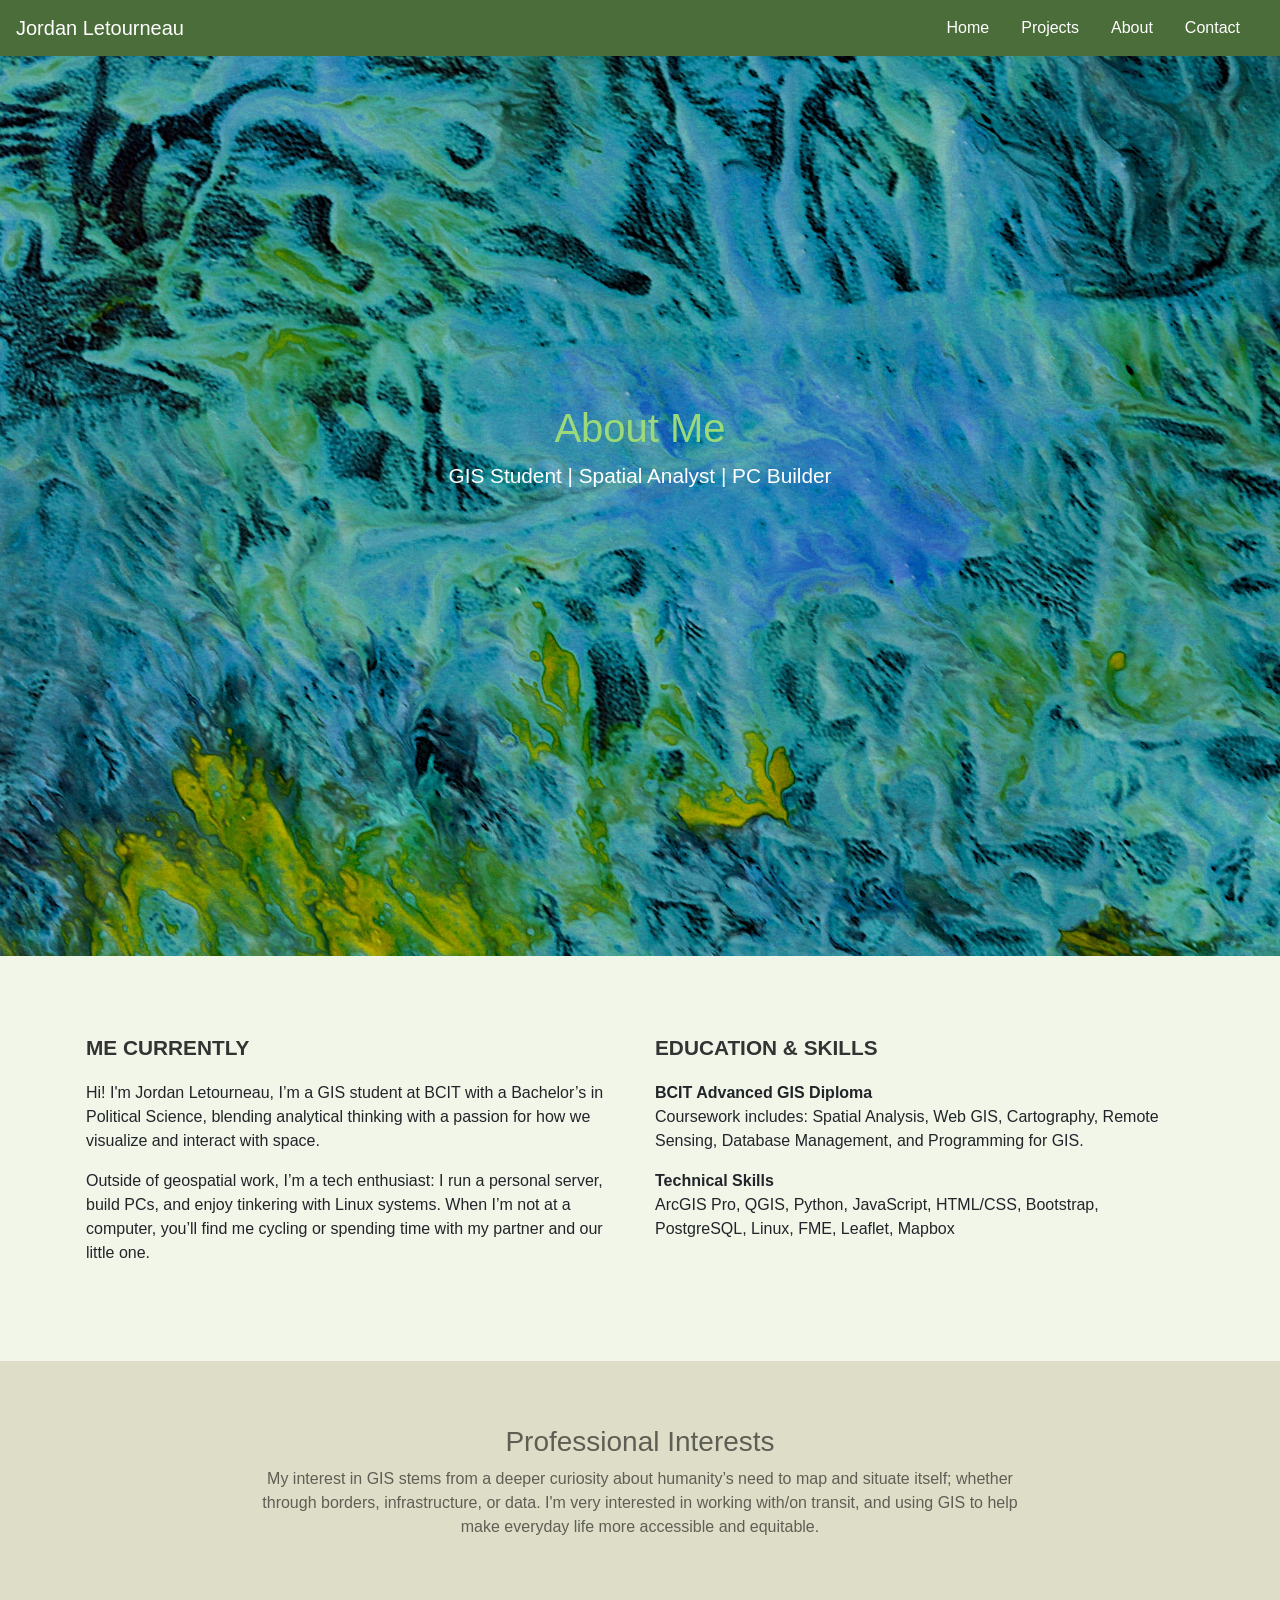
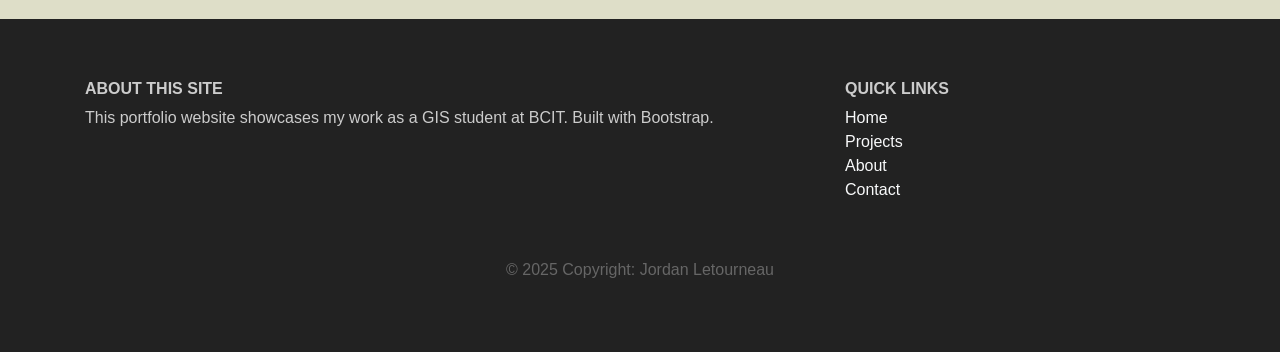
==== about.html @ 56d0cc84 "Add files via upload" ====
<!DOCTYPE html>
<html lang="en">
    <head>
        <title>About - My Portfolio</title>
        <link rel="icon" type="image/x-icon" href="icons/favicon.ico">
        <meta charset="utf-8">
        <meta name="viewport" content="width=device-width, initial-scale=1">
        <link rel="stylesheet" href="https://cdn.jsdelivr.net/npm/bootstrap@4.5.3/dist/css/bootstrap.min.css" integrity="sha384-TX8t27EcRE3e/ihU7zmQxVncDAy5uIKz4rEkgIXeMed4M0jlfIDPvg6uqKI2xXr2" crossorigin="anonymous">
        <link rel="stylesheet" type="text/css" href="indexstyle.css">
    </head>

    <body>
        <!-- navigation bar w/hamburger menu -->
        <nav class="navbar navbar-expand-md">
            <a class="navbar-brand" href="index.html">Jordan Letourneau</a>
            <button class="navbar-toggler navbar-dark" type="button" data-toggle="collapse" data-target="#main-navigation">
                <span class="navbar-toggler-icon"></span>
            </button>
            <!-- Collapsible nav menu -->
            <div class="collapse navbar-collapse" id="main-navigation">
                <ul class="navbar-nav">
                    <li class="nav-item">
                        <a class="nav-link" href="index.html">Home</a>
                    </li>
                    <li class="nav-item">
                        <a class="nav-link" href="projects.html">Projects</a>
                    </li>
                    <li class="nav-item">
                        <a class="nav-link" href="about.html">About</a>
                    </li>
                    <li class="nav-item">
                        <a class="nav-link" href="contact.html">Contact</a>
                    </li>
                </ul>
            </div>
        </nav>

        <!-- About page header section -->
        <header class="page-header header container-fluid">
            <!-- overlay -->
            <div class="overlay"></div>
            <div class="description">
                <h1>About Me</h1>
                <p>
                    GIS Student | Spatial Analyst | PC Builder
                </p>
            </div>
        </header>

        <!-- About page main content -->
        <div class="container features">
            <div class="row">
                <div class="col-lg-6 col-md-6 col-sm-12">
                    <h3 class="feature-title">Me Currently</h3>
                    <p>Hi! I'm Jordan Letourneau, I’m a GIS student at BCIT with a Bachelor’s in Political Science, blending analytical thinking with a passion for how we visualize and interact with space.</p>
                    <p>
                        Outside of geospatial work, I’m a tech enthusiast: I run a personal server, build PCs, and enjoy tinkering with Linux systems. When I’m not at a computer, you’ll find me cycling or spending time with my partner and
                        our little one.
                    </p>
                </div>
                <div class="col-lg-6 col-md-6 col-sm-12">
                    <h3 class="feature-title">Education & Skills</h3>
                    <p>
                        <strong>BCIT Advanced GIS Diploma</strong><br>
                        Coursework includes: Spatial Analysis, Web GIS, Cartography, Remote Sensing, Database Management, and Programming for GIS.
                    </p>
                    <p>
                        <strong>Technical Skills</strong><br>
                        ArcGIS Pro, QGIS, Python, JavaScript, HTML/CSS, Bootstrap, PostgreSQL, Linux, FME, Leaflet, Mapbox
                    </p>
                </div>
            </div>
        </div>

        <!-- Personal interests -->
        <div class="background">
            <div class="container team">
                <div class="row">
                    <div class="col-lg-12 col-md-12 col-sm-12 text-center">
                        <h3>Professional Interests</h3>
                        <p>
                            My interest in GIS stems from a deeper curiosity about humanity’s need to map and situate itself; whether through borders, infrastructure, or data. I'm very interested in working with/on transit, and using GIS to
                            help make everyday life more accessible and equitable.
                        </p>
                    </div>
                </div>
            </div>
        </div>

        <!-- FOOTER SECTION -->
        <footer class="page-footer">
            <div class="container">
                <div class="row">
                    <div class="col-lg-8 col-md-8 col-sm-12">
                        <h6 class="text-uppercase font-weight-bold">About This Site</h6>
                        <p>This portfolio website showcases my work as a GIS student at BCIT. Built with Bootstrap.</p>
                    </div>
                    <div class="col-lg-4 col-md-4 col-sm-12">
                        <h6 class="text-uppercase font-weight-bold">Quick Links</h6>
                        <p>
                            <a href="index.html" class="text-light">Home</a><br>
                            <a href="projects.html" class="text-light">Projects</a><br>
                            <a href="about.html" class="text-light">About</a><br>
                            <a href="contact.html" class="text-light">Contact</a>
                        </p>
                    </div>
                </div>
            </div>
            <div class="footer-copyright text-center">© 2025 Copyright: Jordan Letourneau</div>
        </footer>

        <!-- JavaScript libraries -->
        <script src="https://code.jquery.com/jquery-3.7.1.js" integrity="sha256-eKhayi8LEQwp4NKxN+CfCh+3qOVUtJn3QNZ0TciWLP4=" crossorigin="anonymous"></script>
        <script src="https://cdn.jsdelivr.net/npm/bootstrap@4.5.3/dist/js/bootstrap.min.js" integrity="sha384-w1Q4orYjBQndcko6MimVbzY0tgp4pWB4lZ7lr30WKz0vr/aWKhXdBNmNb5D92v7s" crossorigin="anonymous"></script>
        <script src="main.js"></script>
    </body>
</html>
---- indexstyle.css ----
/* Reset default browser margins and padding */
body {
    padding: 0;
    margin: 0;
    background: #f2f6e9;
}

/* Navigation bar */
.navbar {
    background: #4b6d3a;
}
.nav-link,
.navbar-brand {
    color: #fff;
    cursor: pointer;
}
.nav-link {
    margin-right: 1em !important;
}
.nav-link:hover {
    color: #000;
}
.navbar-collapse {
    justify-content: flex-end;
}

/* Header section */
.header {
    background-image: url("images/header-background.jpg");
    background-size: cover;
    background-position: center;
    position: relative;
}

/* overlay */
.overlay {
    position: absolute;
    min-height: 100%;
    min-width: 100%;
    left: 0;
    top: 0;
    background: rgba(0, 0, 0, 0.2);
}

/* Centered text description in header */
.description {
    left: 50%;
    position: absolute;
    top: 45%;
    transform: translate(-50%, -55%);
    text-align: center;
}
.description h1 {
    color: #9ada7b;
}
.description p {
    color: #fff;
    font-size: 1.3rem;
    line-height: 1.5;
}
.description button {
    border: 1px solid #4b6d3a;
    background: #4b6d3a;
    border-radius: 0;
    color: #fff;
}
.description button:hover {
    border: 1px solid #fff;
    background: #fff;
    color: #000;
}

/* Features section */
.features {
    margin: 4em auto;
    padding: 1em;
    position: relative;
}
.feature-title {
    color: #333;
    font-size: 1.3rem;
    font-weight: 700;
    margin-bottom: 20px;
    text-transform: uppercase;
}
.features img {
    -webkit-box-shadow: 1px 1px 4px rgba(0, 0, 0, 0.4);
    -moz-box-shadow: 1px 1px 4px rgba(0, 0, 0, 0.4);
    box-shadow: 1px 1px 4px rgba(0, 0, 0, 0.4);
    margin-bottom: 16px;
}
.features .form-control,
.features input {
    border-radius: 0;
}
.features .btn {
    background-color: #4b6d3a;
    border: 1px solid #4b6d3a;
    color: #fff;
    margin-top: 20px;
}
.features .btn:hover {
    background-color: #333;
    border: 1px solid #333;
}

/* Team section */
.background {
    background: #dedec8;
    padding: 4em 0;
}
.team {
    color: #5e5e55;
    padding: 0 180px;
}

/* Team Card Styling */
.team-card-container {
    display: block !important;
    text-align: center;
    max-width: 300px;
    margin: 0 auto;
    padding: 20px;
}

.team-headshot {
    width: 200px;
    height: 200px;
    object-fit: cover;
    border-radius: 50%;
    margin: 0 auto 20px auto;
    border: 3px solid #4b6d3a;
    display: block;
}

.team-name {
    font-size: 1.5rem;
    margin-bottom: 10px;
    text-transform: uppercase;
    color: #333;
    line-height: 1.2;
}

.team-description {
    font-size: 1.1rem;
    line-height: 1.5;
    color: #5e5e55;
    margin: 0;
}

/* Footer section */
.page-footer {
    background-color: #222;
    color: #ccc;
    padding: 60px 0 30px;
}
.footer-copyright {
    color: #666;
    padding: 40px 0;
}

/* PROJECTS PAGE */

/* Page header styling */
.projects-header {
    background-color: #4b6d3a;
    padding: 60px 0 40px;
    text-align: center;
    color: white;
}
.projects-header h1 {
    font-size: 2.5rem;
    margin-bottom: 15px;
}

/* Projects section styling */
.projects {
    margin: 4em auto;
    padding: 1em;
    position: relative;
}
.project-card {
    margin-bottom: 30px;
    border: none;
    box-shadow: 0 4px 8px rgba(0, 0, 0, 0.1);
    transition: transform 0.3s ease, box-shadow 0.3s ease;
}
.project-card:hover {
    transform: translateY(-5px);
    box-shadow: 0 8px 16px rgba(0, 0, 0, 0.2);
}
.project-card img {
    height: 250px;
    object-fit: cover;
    width: 100%;
}
.project-card .card-body {
    padding: 25px;
}
.project-card .card-title {
    color: #4b6d3a;
    font-weight: bold;
    margin-bottom: 15px;
}
.project-card .btn {
    background-color: #4b6d3a;
    border: 1px solid #4b6d3a;
    color: #fff;
}
.project-card .btn:hover {
    background-color: #3a5530;
    border: 1px solid #3a5530;
}

/* Project image hover effects */
.project-image {
    transition: transform 0.3s ease, opacity 0.3s ease;
    cursor: pointer;
}

.project-image:hover {
    transform: scale(1.02);
    opacity: 0.9;
}

/* Mobile responsiveness */
@media (max-width: 575.98px) {
    .description {
        left: 0;
        padding: 0 15px;
        position: absolute;
        top: 10%;
        transform: none;
        text-align: center;
    }

    .description h1 {
        font-size: 2em;
    }

    .description p {
        font-size: 1.2rem;
    }

    .features {
        margin: 0;
    }

    .team {
        padding: 0 20px;
    }

    .team-headshot {
        width: 150px;
        height: 150px;
    }

    .team-name {
        font-size: 1.3rem;
    }

    .team-description {
        font-size: 1rem;
    }

    /* Projects page mobile fixes */
    .projects-header {
        padding: 40px 0 20px;
    }

    .projects-header h1 {
        font-size: 2em;
    }

    .projects {
        margin: 2em auto;
    }

    .project-card img {
        height: 200px;
    }
}
/* Feature Card Styling for clickable cards */
.feature-card {
    padding: 15px;
    border-radius: 8px;
    transition: all 0.3s ease;
    height: 100%;
    display: block;
}

.feature-card:hover {
    background-color: rgba(75, 109, 58, 0.1);
    transform: translateY(-5px);
    box-shadow: 0 8px 16px rgba(0, 0, 0, 0.1);
}

.card-link {
    text-decoration: none;
    color: inherit;
    display: block;
    height: 100%;
}

.card-link:hover {
    text-decoration: none;
    color: inherit;
}
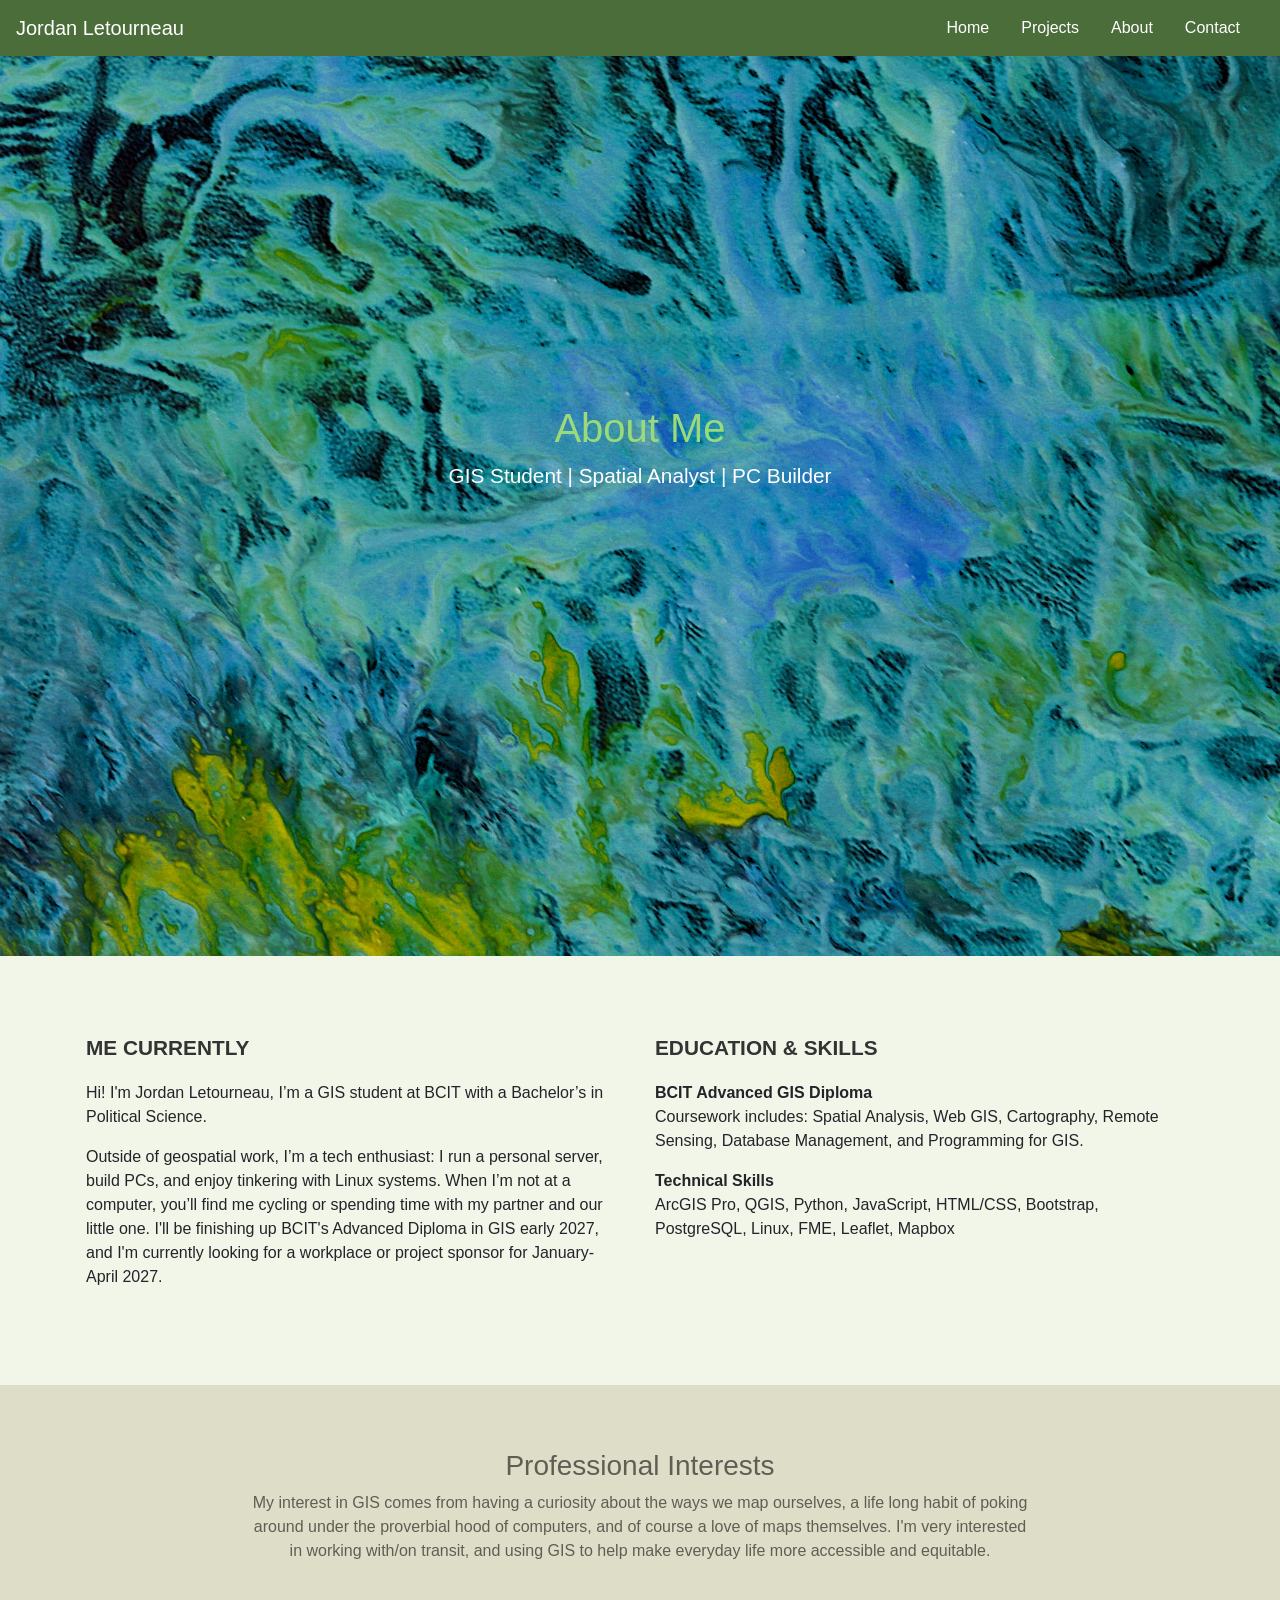
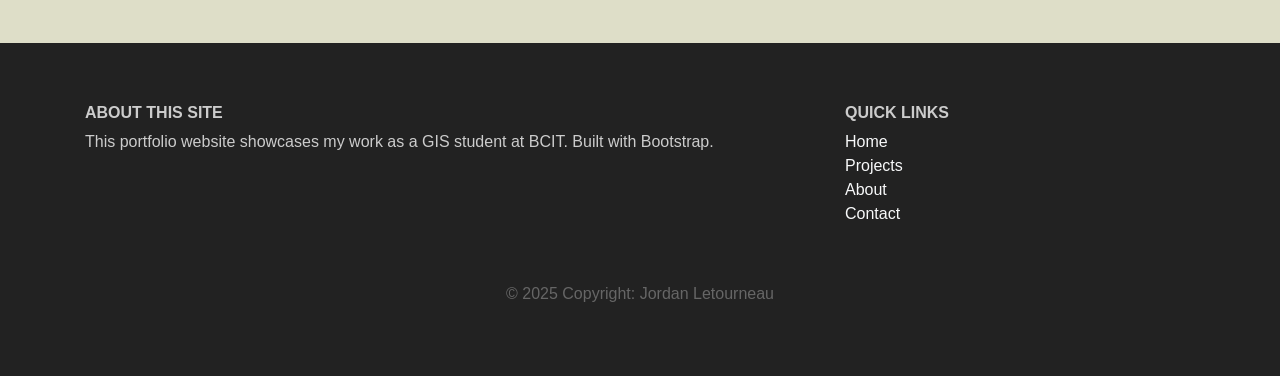
==== commit 9457799d: "Revise content in about.html Updated personal information and professional interests." ====
--- a/about.html
+++ b/about.html
@@ -52,10 +52,12 @@
             <div class="row">
                 <div class="col-lg-6 col-md-6 col-sm-12">
                     <h3 class="feature-title">Me Currently</h3>
-                    <p>Hi! I'm Jordan Letourneau, I’m a GIS student at BCIT with a Bachelor’s in Political Science, blending analytical thinking with a passion for how we visualize and interact with space.</p>
+                    <p>Hi! I'm Jordan Letourneau, I’m a GIS student at BCIT with a Bachelor’s in Political Science.</p>
                     <p>
                         Outside of geospatial work, I’m a tech enthusiast: I run a personal server, build PCs, and enjoy tinkering with Linux systems. When I’m not at a computer, you’ll find me cycling or spending time with my partner and
                         our little one.
+
+                        I'll be finishing up BCIT's Advanced Diploma in GIS early 2027, and I'm currently looking for a workplace or project sponsor for January-April 2027. 
                     </p>
                 </div>
                 <div class="col-lg-6 col-md-6 col-sm-12">
@@ -79,7 +81,7 @@
                     <div class="col-lg-12 col-md-12 col-sm-12 text-center">
                         <h3>Professional Interests</h3>
                         <p>
-                            My interest in GIS stems from a deeper curiosity about humanity’s need to map and situate itself; whether through borders, infrastructure, or data. I'm very interested in working with/on transit, and using GIS to
+                            My interest in GIS comes from having a curiosity about the ways we map ourselves, a life long habit of poking around under the proverbial hood of computers, and of course a love of maps themselves. I'm very interested in working with/on transit, and using GIS to
                             help make everyday life more accessible and equitable.
                         </p>
                     </div>
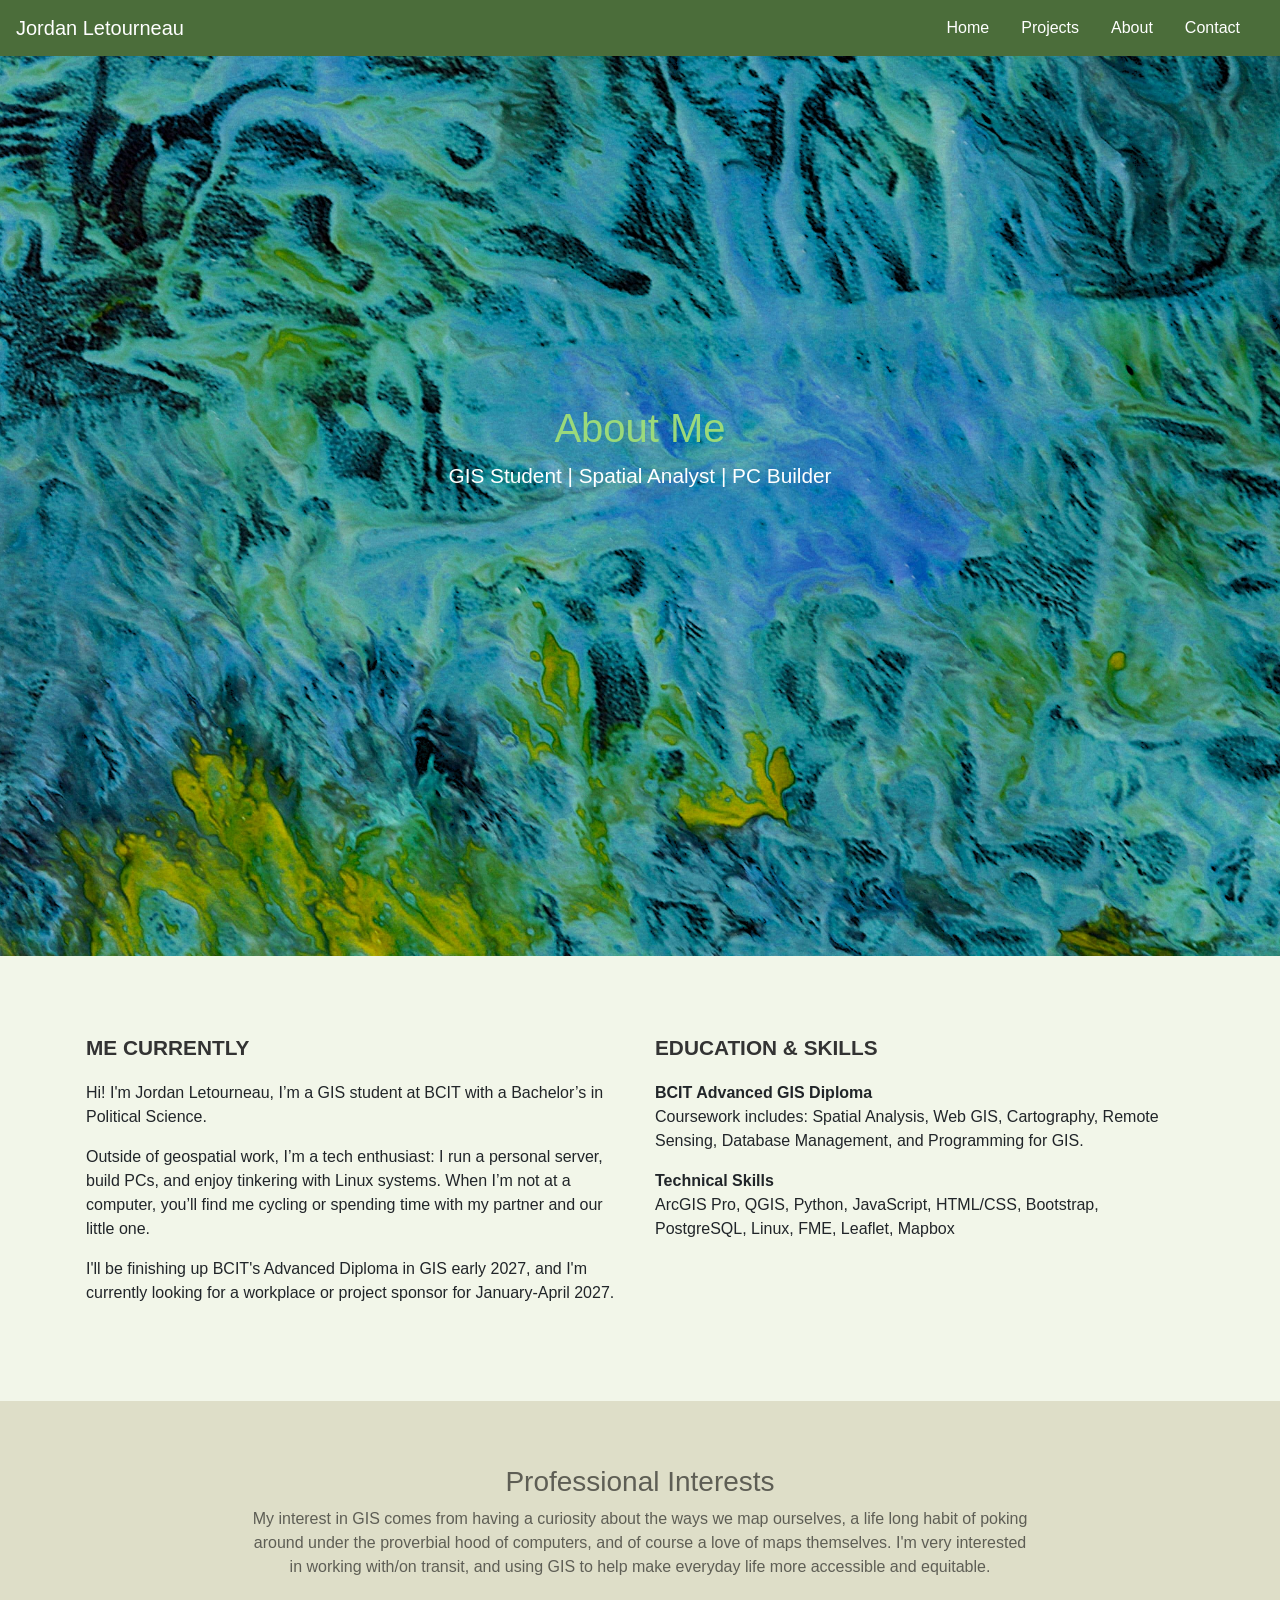
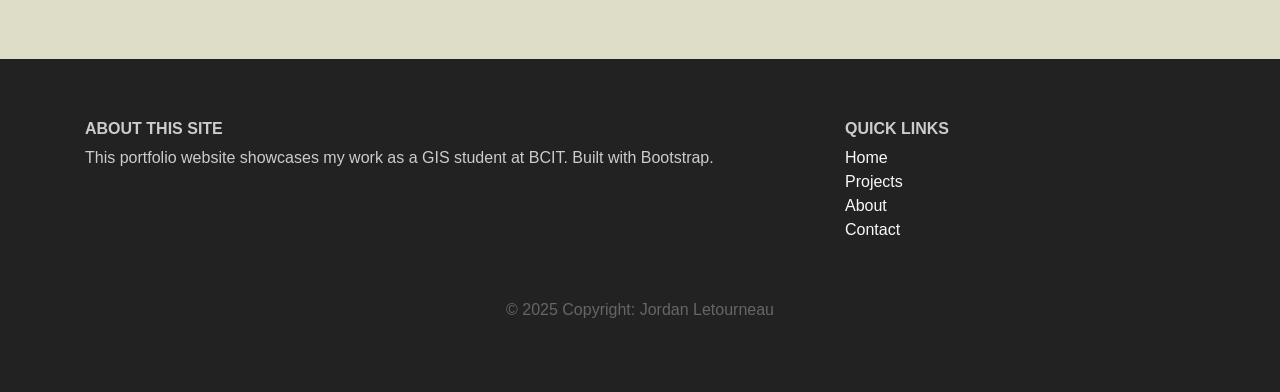
==== commit ad621f5e: "Fix HTML encoding issues in about.html" ====
--- a/about.html
+++ b/about.html
@@ -55,9 +55,9 @@
                     <p>Hi! I'm Jordan Letourneau, I’m a GIS student at BCIT with a Bachelor’s in Political Science.</p>
                     <p>
                         Outside of geospatial work, I’m a tech enthusiast: I run a personal server, build PCs, and enjoy tinkering with Linux systems. When I’m not at a computer, you’ll find me cycling or spending time with my partner and
-                        our little one.
+                        our little one.</p>
 
-                        I'll be finishing up BCIT's Advanced Diploma in GIS early 2027, and I'm currently looking for a workplace or project sponsor for January-April 2027. 
+                        <p>I'll be finishing up BCIT's Advanced Diploma in GIS early 2027, and I'm currently looking for a workplace or project sponsor for January-April 2027. 
                     </p>
                 </div>
                 <div class="col-lg-6 col-md-6 col-sm-12">
